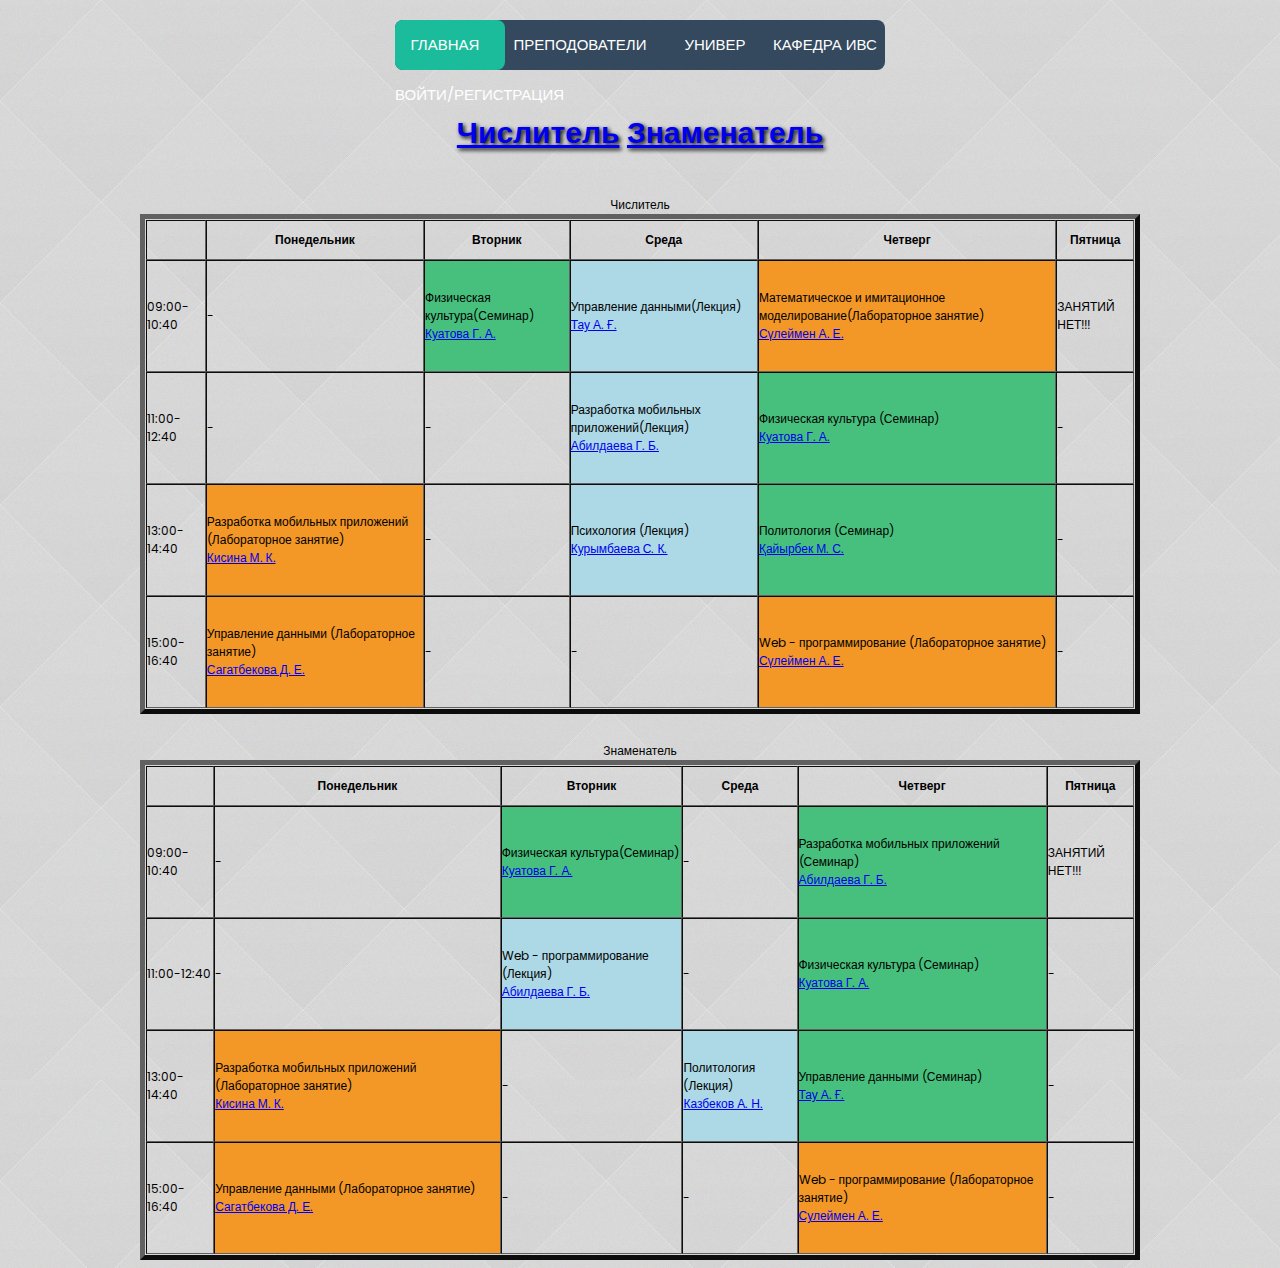
==== newone1.html @ 3a91919d "Add files via upload" ====
<!DOCTYPE html>
<!-- Created By CodingNepal -->
<html lang="en" dir="ltr">
   <head>
      <meta charset="utf-8">
      <title>Расписание занятий</title>
      <script src="JAVASCR.js"></script>
      <link rel="stylesheet" href="stylesss.css">
      <link rel="stylesheet" href="https://cdnjs.cloudflare.com/ajax/libs/font-awesome/5.15.3/css/all.min.css"/>
   </head>
   
   <body>
      <nav>
         
         <a href="newone1.html">Главная</a>
         <a href="prepod.html">Преподователи</a>
         <a href="https://www.kstu.kz/">Универ</a>
         <a href="https://www.kstu.kz/spetsial-nost-5v070300-informatsionny-e-sistemy/">Кафедра ИВС</a>
         <a href="validation.html">Войти/Регистрация</a>
         
         
         <div class="animation start-home"></div>
       </nav>

           <h1><a id="LogicLink" onclick="Table1();" href="#" >Числитель</a>  
            <a id="Link" onclick="Table2();" href="#">Знаменатель</a>
          </h1>
           <table id="TableNested1" class="table" border="5px" cellspacing="0" width="1000px">
            <caption style="text-align:center">Числитель</caption>
             <tr>
               <th ></th>
               <th >Понедельник</th>
               <th >Вторник</th>
               <th >Среда</th>
               <th >Четверг</th>
               <th >Пятница</th>
             </tr>
             <tr class="daytag" >
               <td>09:00-10:40</td>
               <td>-</td>
               <td style="background-color:rgb(71, 192, 125)">Физическая культура(Семинар) <br>
                  <a  href="prepod.html#kuatova">Куатова Г. А.</a></td>
               <td  style="background-color: lightblue;">Управление данными(Лекция)
                  <br>
                  <a  href="prepod.html#tau"> Тау А. Ғ.</a></td>
               </td>
               <td style="background-color:rgb(243, 151, 38)">Математическое и имитационное моделирование(Лабораторное занятие)
                  <br>
                  <a  href="prepod.html#syleymen">Сүлеймен А. Е.</a></td>
               </td>
               <td>ЗАНЯТИЙ НЕТ!!!</td>
               
             </tr>
             <tr class="daytag" >
               <td>11:00-12:40</td>
               <td>-</td>
               <td>-</td>
               <td style="background-color: lightblue;">Разработка мобильных приложений(Лекция)
                  <br>
                  <a  href="prepod.html#abildaeva">Абилдаева Г. Б.</a></td>
               </td>
               <td style="background-color:rgb(71, 192, 125)">Физическая культура (Семинар)
                  <br>
                  <a  href="prepod.html#kuatova">Куатова Г. А.</a></td>
               </td>
               <td>-</td>
             </tr>
             <tr class="daytag" >
               <td>13:00-14:40</td>
               <td style="background-color:rgb(243, 151, 38)">Разработка мобильных приложений (Лабораторное занятие)<br>
                  <a  href="prepod.html#kisina"    target="_blank">Кисина М. К.</a></td>
               <td>-</td>
               <td style="background-color: lightblue;">Психология (Лекция)
                  <br>
                  <a  href="prepod.html#kurimbaeva">Курымбаева С. К.</a></td>
               </td>
               <td style="background-color:rgb(71, 192, 125)">Политология (Семинар)
                  <br>
                  <a  href="prepod.html#kairbek">Қайырбек М. С.</a></td>
               </td>
               <td>-</td>
             </tr>
             <tr class="daytag" >
               <td>15:00-16:40</td>
               <td style="background-color:rgb(243, 151, 38)"> Управление данными (Лабораторное занятие)<br>
                  <a  href="prepod.html#sagatbekova"   target="_blank">Сагатбекова Д. Е.</a></td>
               <td>- </td>
               <td>-</td>
               <td style="background-color:rgb(243, 151, 38)">Web - программирование (Лабораторное занятие)
                  <br>
                  <a  href="prepod.html#syleymen">Сүлеймен А. Е.</a></td> </td>
               <td>-</td>
             </tr>
         
           </table>
            <br><br>


           
           <table id="TableNested2" class="table" border="5px" cellspacing="0" width="1000px">
            <caption style="text-align:center">Знаменатель</caption>
             <tr>
               <th ></th>
               <th >Понедельник</th>
               <th >Вторник</th>
               <th >Среда</th>
               <th >Четверг</th>
               <th>Пятница</th>
             </tr>
             <tr class="daytag" >
               <td>09:00-10:40</td>
               <td>-</td>
               <td style="background-color:rgb(71, 192, 125)">Физическая культура(Семинар) <br>
                  <a  href="prepod.html#kuatova">Куатова Г. А.</a></td>
               <td>-</td>
               <td style="background-color:rgb(71, 192, 125)">Разработка мобильных приложений (Семинар)   <br>
                  <a  href="prepod.html#abildaeva">Абилдаева Г. Б.</a></td></td>
               <td>ЗАНЯТИЙ НЕТ!!!</td>
               
             </tr>
             <tr class="daytag" >
               <td>11:00-12:40</td>
               <td>-</td>
               <td style="background-color: lightblue;">Web - программирование (Лекция)
                  <br>
                  <a  href="prepod.html#abildaeva">Абилдаева Г. Б.</a></td>
               </td>
               <td>-</td>
               <td style="background-color:rgb(71, 192, 125)">Физическая культура (Семинар)
                  <br>
                  <a  href="prepod.html#kuatova">Куатова Г. А.</a></td>
               </td>
               <td>-</td>
             </tr>
             <tr class="daytag" >
               <td>13:00-14:40</td>
               <td style="background-color:rgb(243, 151, 38)">Разработка мобильных приложений (Лабораторное занятие)<br> 
                   <a  href="prepod.html#kisina"    target="_blank">Кисина М. К.</a></td>
               <td>-</td>
               <td style="background-color: lightblue;">Политология (Лекция)
                  <br>
                  <a  href="prepod.html#kazbekov">Казбеков А. Н.</a></td>
               </td>
               <td style="background-color:rgb(71, 192, 125)">Управление данными (Семинар)
                  <br>
                  <a  href="prepod.html#tau">Тау А. Ғ.</a></td>
               </td>
               <td>-</td>
             </tr>
             <tr class="daytag" >
               <td>15:00-16:40</td>
               <td style="background-color:rgb(243, 151, 38)"> Управление данными (Лабораторное занятие)<br>
                  <a  href="prepod.html#sagatbekova"   target="_blank">Сагатбекова Д. Е.</a></td>
               <td>- </td>
               <td>-</td>
               <td style="background-color:rgb(243, 151, 38)">Web - программирование (Лабораторное занятие) 
                  <br>
                  <a  href="prepod.html#syleymen">Сулеймен А. Е.</a></td>
               </td>
               <td>-</td>
             </tr>
         
           </table>
      </div>
      
   </body>
</html>
---- stylesss.css ----
@import url('https://fonts.googleapis.com/css?family=Poppins:400,500,600,700&display=swap');
*{
  padding: 0;
  box-sizing: border-box;
  font-family: 'Poppins', sans-serif;
}
.td4{
  background-color: lightblue;
}

.table {
    margin:auto auto;
    font-family: "Source Sans Pro", sans-serif;
    width: 1000px;
    height: 500px;
    
    border-color: rgb(97, 97, 97);
    
    padding: 1px;   
}




nav {
    margin: 20px auto 0;
    position: relative;
    width: 490px;
    height: 50px;
    background-color: #34495e;
    border-radius: 8px;
    font-size: 0;
  }
nav a {
    line-height: 50px;
    height: 100%;
    font-size: 15px;
    display: inline-block;
    position: relative;
    z-index: 1;
    text-decoration: none;
    text-transform: uppercase;
    text-align: center;
    color: white;
    cursor: pointer;
  }
nav .animation {
    position: absolute;
    height: 100%;
    top: 0;
    z-index: 0;
    transition: all .5s ease 0s;
    border-radius: 8px;
  }
  a:nth-child(1) {
    width: 100px;
  }
  a:nth-child(2) {
    width: 170px;
  }
  a:nth-child(3) {
    width: 100px;
  }
  a:nth-child(4) {
    width: 120px;
  }
 
  nav .start-home, a:nth-child(1):hover~.animation {
    width: 110px;
    left: 0;
    background-color: #1abc9c;
  }
  nav .start-about, a:nth-child(2):hover~.animation {
    width: 160px;
    left: 110px;
    background-color: #e74c3c;
  }
  nav .start-blog, a:nth-child(3):hover~.animation {
    width: 110px;
    left: 250px;
    background-color: #3498db;
  }
  nav .start-blog, a:nth-child(4):hover~.animation {
    width: 120px;
    left: 370px;
    background-color: #e3f11a;
  }
 
  
  body {
    font-size: 12px;
    font-family: sans-serif;
    
    background-image: url("BACKGROUND.jpg");
    
    
  }
  h1 {
    text-align: center;
    margin: 40px 0 40px;
    text-align: center;
    font-size: 30px;
    color: #ecda10;
    text-shadow: 2px 2px 4px #000000;
    font-family: 'Cherry Swash', cursive;
  }
  h2{
    text-align: left;
    font-size: 30px;
    padding-left : 220px;
  }
  
  img {
    height: 300px;
    width: 250px;
    object-fit: contain;
  }


  p{
    color: #0b0d0e;
     font-family: 'Helvetica Neue', sans-serif; 
     font-size: 20px; 
     line-height: 24px; 
     padding-left : 220px;
     margin-left : 290px;
     text-justify: inter-word;  
     margin: auto;
}

.login {
  padding: 1em;
  margin: 2em auto;
  width: 17em;
  background: #fff;
  border-radius: 3px;
}
 
label {
  font-size: 10pt;
  color: #555;
}
 
input[type="password"],
input[type="text"],
textarea {
  padding: 8px;
  width: 95%;
  background: #efefef;
  border: 0;
  font-size: 10pt;
  margin: 6px 0px;
}
 
.tombol {
  background: #3498db;
  color: #fff;
  border: 0;
  padding: 5px 8px;
}
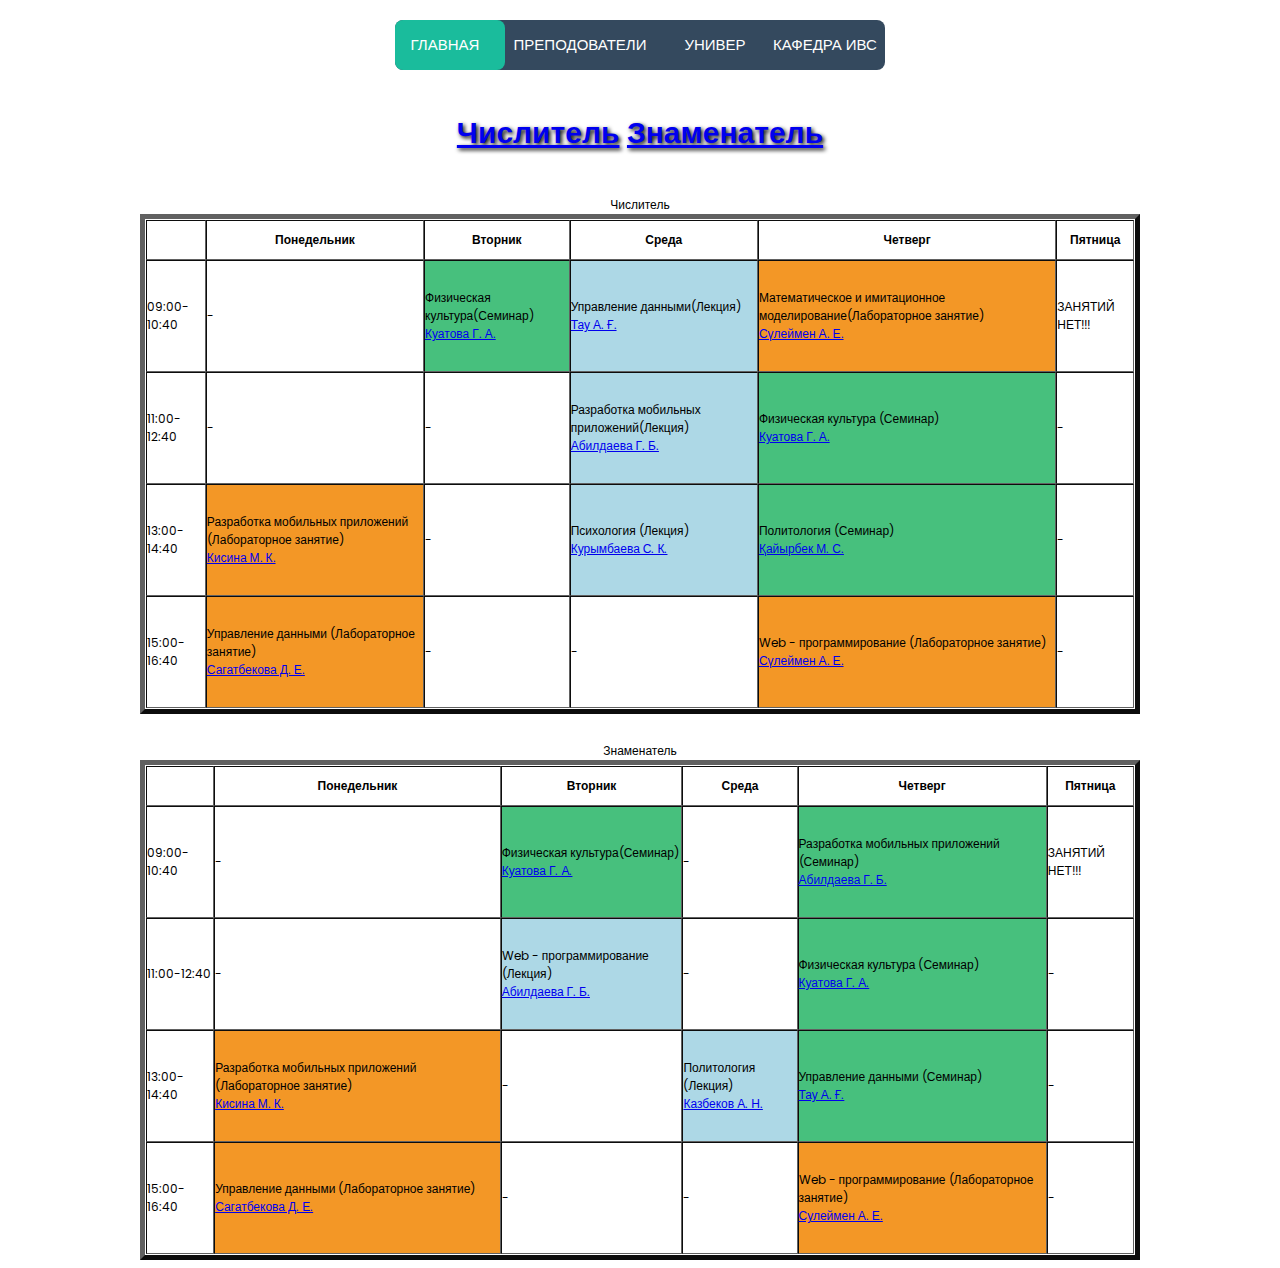
==== commit eff213c3: "Add files via upload" ====
--- a/newone1.html
+++ b/newone1.html
@@ -13,10 +13,10 @@
       <nav>
          
          <a href="newone1.html">Главная</a>
-         <a href="prepod.html">Преподователи</a>
+         <a href="webs/prepod.html">Преподователи</a>
          <a href="https://www.kstu.kz/">Универ</a>
          <a href="https://www.kstu.kz/spetsial-nost-5v070300-informatsionny-e-sistemy/">Кафедра ИВС</a>
-         <a href="validation.html">Войти/Регистрация</a>
+         <a href="webs/validation.html">Войти/Регистрация</a>
          
          
          <div class="animation start-home"></div>
@@ -39,14 +39,14 @@
                <td>09:00-10:40</td>
                <td>-</td>
                <td style="background-color:rgb(71, 192, 125)">Физическая культура(Семинар) <br>
-                  <a  href="prepod.html#kuatova">Куатова Г. А.</a></td>
+                  <a  href="webs/prepod.html#kuatova">Куатова Г. А.</a></td>
                <td  style="background-color: lightblue;">Управление данными(Лекция)
                   <br>
-                  <a  href="prepod.html#tau"> Тау А. Ғ.</a></td>
+                  <a  href="webs/prepod.html#tau"> Тау А. Ғ.</a></td>
                </td>
                <td style="background-color:rgb(243, 151, 38)">Математическое и имитационное моделирование(Лабораторное занятие)
                   <br>
-                  <a  href="prepod.html#syleymen">Сүлеймен А. Е.</a></td>
+                  <a  href="webs/prepod.html#syleymen">Сүлеймен А. Е.</a></td>
                </td>
                <td>ЗАНЯТИЙ НЕТ!!!</td>
                
@@ -57,38 +57,38 @@
                <td>-</td>
                <td style="background-color: lightblue;">Разработка мобильных приложений(Лекция)
                   <br>
-                  <a  href="prepod.html#abildaeva">Абилдаева Г. Б.</a></td>
+                  <a  href="webs/prepod.html#abildaeva">Абилдаева Г. Б.</a></td>
                </td>
                <td style="background-color:rgb(71, 192, 125)">Физическая культура (Семинар)
                   <br>
-                  <a  href="prepod.html#kuatova">Куатова Г. А.</a></td>
+                  <a  href="webs/prepod.html#kuatova">Куатова Г. А.</a></td>
                </td>
                <td>-</td>
              </tr>
              <tr class="daytag" >
                <td>13:00-14:40</td>
                <td style="background-color:rgb(243, 151, 38)">Разработка мобильных приложений (Лабораторное занятие)<br>
-                  <a  href="prepod.html#kisina"    target="_blank">Кисина М. К.</a></td>
+                  <a  href="webs/prepod.html#kisina"    target="_blank">Кисина М. К.</a></td>
                <td>-</td>
                <td style="background-color: lightblue;">Психология (Лекция)
                   <br>
-                  <a  href="prepod.html#kurimbaeva">Курымбаева С. К.</a></td>
+                  <a  href="webs/prepod.html#kurimbaeva">Курымбаева С. К.</a></td>
                </td>
                <td style="background-color:rgb(71, 192, 125)">Политология (Семинар)
                   <br>
-                  <a  href="prepod.html#kairbek">Қайырбек М. С.</a></td>
+                  <a  href="webs/prepod.html#kairbek">Қайырбек М. С.</a></td>
                </td>
                <td>-</td>
              </tr>
              <tr class="daytag" >
                <td>15:00-16:40</td>
                <td style="background-color:rgb(243, 151, 38)"> Управление данными (Лабораторное занятие)<br>
-                  <a  href="prepod.html#sagatbekova"   target="_blank">Сагатбекова Д. Е.</a></td>
+                  <a  href="webs/prepod.html#sagatbekova"   target="_blank">Сагатбекова Д. Е.</a></td>
                <td>- </td>
                <td>-</td>
                <td style="background-color:rgb(243, 151, 38)">Web - программирование (Лабораторное занятие)
                   <br>
-                  <a  href="prepod.html#syleymen">Сүлеймен А. Е.</a></td> </td>
+                  <a  href="webs/prepod.html#syleymen">Сүлеймен А. Е.</a></td> </td>
                <td>-</td>
              </tr>
          
@@ -111,10 +111,10 @@
                <td>09:00-10:40</td>
                <td>-</td>
                <td style="background-color:rgb(71, 192, 125)">Физическая культура(Семинар) <br>
-                  <a  href="prepod.html#kuatova">Куатова Г. А.</a></td>
+                  <a  href="webs/prepod.html#kuatova">Куатова Г. А.</a></td>
                <td>-</td>
                <td style="background-color:rgb(71, 192, 125)">Разработка мобильных приложений (Семинар)   <br>
-                  <a  href="prepod.html#abildaeva">Абилдаева Г. Б.</a></td></td>
+                  <a  href="webs/prepod.html#abildaeva">Абилдаева Г. Б.</a></td></td>
                <td>ЗАНЯТИЙ НЕТ!!!</td>
                
              </tr>
@@ -123,39 +123,39 @@
                <td>-</td>
                <td style="background-color: lightblue;">Web - программирование (Лекция)
                   <br>
-                  <a  href="prepod.html#abildaeva">Абилдаева Г. Б.</a></td>
+                  <a  href="webs/prepod.html#abildaeva">Абилдаева Г. Б.</a></td>
                </td>
                <td>-</td>
                <td style="background-color:rgb(71, 192, 125)">Физическая культура (Семинар)
                   <br>
-                  <a  href="prepod.html#kuatova">Куатова Г. А.</a></td>
+                  <a  href="webs/prepod.html#kuatova">Куатова Г. А.</a></td>
                </td>
                <td>-</td>
              </tr>
              <tr class="daytag" >
                <td>13:00-14:40</td>
                <td style="background-color:rgb(243, 151, 38)">Разработка мобильных приложений (Лабораторное занятие)<br> 
-                   <a  href="prepod.html#kisina"    target="_blank">Кисина М. К.</a></td>
+                   <a  href="webs/prepod.html#kisina"    target="_blank">Кисина М. К.</a></td>
                <td>-</td>
                <td style="background-color: lightblue;">Политология (Лекция)
                   <br>
-                  <a  href="prepod.html#kazbekov">Казбеков А. Н.</a></td>
+                  <a  href="webs/prepod.html#kazbekov">Казбеков А. Н.</a></td>
                </td>
                <td style="background-color:rgb(71, 192, 125)">Управление данными (Семинар)
                   <br>
-                  <a  href="prepod.html#tau">Тау А. Ғ.</a></td>
+                  <a  href="webs/prepod.html#tau">Тау А. Ғ.</a></td>
                </td>
                <td>-</td>
              </tr>
              <tr class="daytag" >
                <td>15:00-16:40</td>
                <td style="background-color:rgb(243, 151, 38)"> Управление данными (Лабораторное занятие)<br>
-                  <a  href="prepod.html#sagatbekova"   target="_blank">Сагатбекова Д. Е.</a></td>
+                  <a  href="webs/prepod.html#sagatbekova"   target="_blank">Сагатбекова Д. Е.</a></td>
                <td>- </td>
                <td>-</td>
                <td style="background-color:rgb(243, 151, 38)">Web - программирование (Лабораторное занятие) 
                   <br>
-                  <a  href="prepod.html#syleymen">Сулеймен А. Е.</a></td>
+                  <a  href="webs/prepod.html#syleymen">Сулеймен А. Е.</a></td>
                </td>
                <td>-</td>
              </tr>
